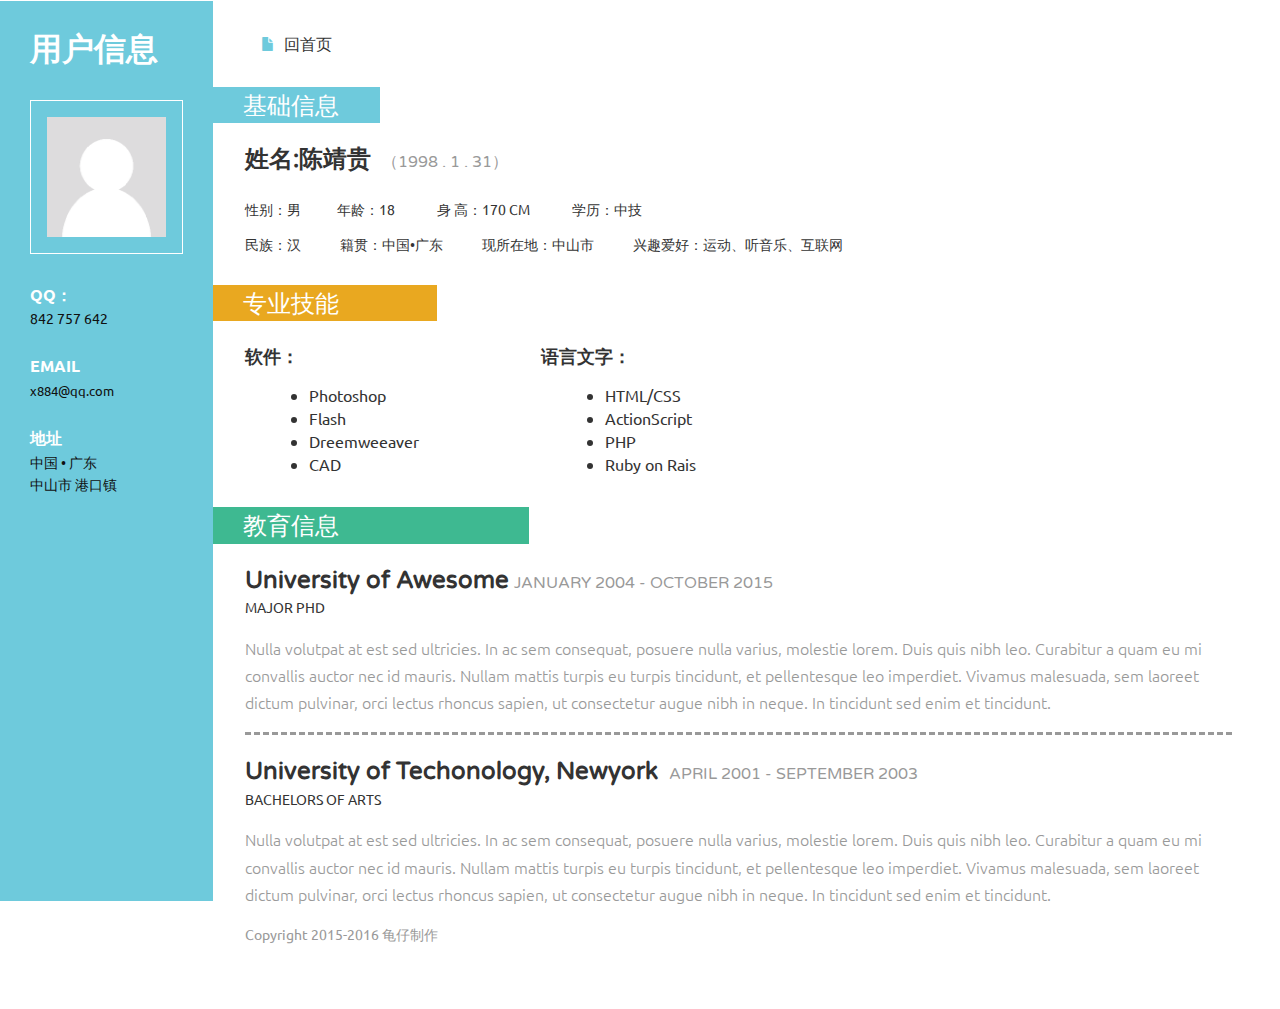
==== grzl/index.html @ 68a1b9ac "wodeshouye2" ====
<!DOCTYPE HTML>
<html>
<head>
<title>168一路发！陈靖贵的资料</title>
<link href="css/bootstrap.css" rel='stylesheet' type='text/css' />
<!-- jQuery (necessary JavaScript plugins) -->
<script src="js/jquery.min.js"></script>
<!-- Custom Theme files -->
 <link href="css/dashboard.css" rel="stylesheet">
<link href="css/style.css" rel='stylesheet' type='text/css' />

<!-- Custom Theme files -->
<!--//theme-style-->
<meta name="viewport" content="width=device-width, initial-scale=1">
<meta http-equiv="Content-Type" content="text/html; charset=utf-8" />
<meta name="keywords" content="Curriculum Vitae Responsive web template, Bootstrap Web Templates, Flat Web Templates, Andriod Compatible web template, 
Smartphone Compatible web template, free webdesigns for Nokia, Samsung, LG, SonyErricsson, Motorola web design" />
<script type="application/x-javascript"> addEventListener("load", function() { setTimeout(hideURLbar, 0); }, false); function hideURLbar(){ window.scrollTo(0,1); } </script>
<link href='http://fonts.useso.com/css?family=Ubuntu:300,400,500,700' rel='stylesheet' type='text/css'>
<link href='http://fonts.useso.com/css?family=Varela+Round' rel='stylesheet' type='text/css'>
<!-- start menu -->
  
</head>
<body>
<!-- header -->
<div class="col-sm-3 col-md-2 sidebar">
		 <div class="sidebar_top">
			 <h1>用户信息</h1> 
			 <img src="images/avt.png" alt=""/>
		 </div>
		<div class="details">
			 <h3>QQ：</h3>
			 <p>842 757 642</p>  	 
			 <h3>EMAIL</h3>
			 <p><a href="x884@qq.com">x884@qq.com</a></p>
			 <address>
			 <h3>地址</h3>
			 <span>中国 • 广东</span>
			 <span>中山市 港口镇</span>
			 </address>
			 
		</div>
		<div class="clearfix"></div>
</div>
<!---->
<link href="css/popuo-box.css" rel="stylesheet" type="text/css" media="all"/>
<script src="js/jquery.magnific-popup.js" type="text/javascript"></script>
	<!---//pop-up-box---->			
<div class="col-sm-9 col-sm-offset-3 col-md-10 col-md-offset-2 main">
	 <div class="content">
		 <div class="details_header">
			 <ul>
				 <li><a href="../index.html"><span class="glyphicon glyphicon-file" aria-hidden="true"></span>回首页</a></li>
				 <div id="small-dialog" class="mfp-hide">
			     </div>
				 <script>
						$(document).ready(function() {
						$('.popup-with-zoom-anim').magnificPopup({
							type: 'inline',
							fixedContentPos: false,
							fixedBgPos: true,
							overflowY: 'auto',
							closeBtnInside: true,
							preloader: false,
							midClick: true,
							removalDelay: 300,
							mainClass: 'my-mfp-zoom-in'
						});
																						
						});
				 </script>
			 </ul>
		 </div>
		 <div class="company">
			 <h3 class="clr1">基础信息</h3>
			 <div class="company_details">

				 <h4>姓名:陈靖贵 <span> （1998 . 1 . 31）</span></h4>		
			     <h3></h3>
				 <h6>性别：男&nbsp;&nbsp;&nbsp;&nbsp;&nbsp;&nbsp;&nbsp;&nbsp;&nbsp;&nbsp;&nbsp;&nbsp;年龄：18 &nbsp;&nbsp;&nbsp;&nbsp;&nbsp;&nbsp;&nbsp;&nbsp;&nbsp;&nbsp;&nbsp;&nbsp; 身 高：170 CM &nbsp;&nbsp;&nbsp;&nbsp;&nbsp;&nbsp;&nbsp;&nbsp;&nbsp;&nbsp;&nbsp;&nbsp; 学历：中技</h6>
				<h6>民族：汉&nbsp;&nbsp;&nbsp;&nbsp;&nbsp;&nbsp;&nbsp;&nbsp;&nbsp;&nbsp;&nbsp;&nbsp; 籍贯：中国•广东&nbsp;&nbsp;&nbsp;&nbsp;&nbsp;&nbsp;&nbsp;&nbsp;&nbsp;&nbsp;&nbsp;&nbsp; 现所在地：中山市&nbsp;&nbsp;&nbsp;&nbsp;&nbsp;&nbsp;&nbsp;&nbsp;&nbsp;&nbsp;&nbsp;&nbsp; 兴趣爱好：运动、听音乐、互联网 </h6>
			 </div>
			
		 <div class="skills">
			 <h3 class="clr2">专业技能</h3>
			 <div class="skill_list">
				 <div class="skill1">
					 <h4>软件：</h4>
					 <ul>					 
						<li>Photoshop</li>
						<li>Flash</li>
						<li>Dreemweeaver</li>
						<li>CAD</li>
					 </ul>
			   </div>
				 <div class="skill2">
					 <h4>语言文字：</h4>
					 <ul>					 
						<li>HTML/CSS</li>
						<li>ActionScript</li>
						<li>PHP</li>
						<li>Ruby on Rais</li>
					 </ul>
			   </div>
				 <div class="clearfix"></div>
			 </div>
		 </div>
		 <div class="education">
			 <h3 class="clr3">教育信息</h3>
			 <div class="education_details">
				 <h4>University of Awesome<span>JANUARY 2004 - OCTOBER 2015</span></h4>
				 <h6>MAJOR PHD</h6>
				 <p class="cmpny1">Nulla volutpat at est sed ultricies. In ac sem consequat, posuere nulla varius, molestie lorem. Duis quis nibh leo.
				 Curabitur a quam eu mi convallis auctor nec id mauris. Nullam mattis turpis eu turpis tincidunt, et pellentesque leo imperdiet.
				 Vivamus malesuada, sem laoreet dictum pulvinar, orci lectus rhoncus sapien, ut consectetur augue nibh in neque. In tincidunt sed enim et tincidunt.</p>
			 </div>
			 <div class="education_details">
				 <h4>University of Techonology, Newyork <span>APRIL 2001 - SEPTEMBER 2003</span></h4>
				 <h6>BACHELORS OF ARTS</h6>
				 <p>Nulla volutpat at est sed ultricies. In ac sem consequat, posuere nulla varius, molestie lorem. Duis quis nibh leo.
				 Curabitur a quam eu mi convallis auctor nec id mauris. Nullam mattis turpis eu turpis tincidunt, et pellentesque leo imperdiet.
				 Vivamus malesuada, sem laoreet dictum pulvinar, orci lectus rhoncus sapien, ut consectetur augue nibh in neque. In tincidunt sed enim et tincidunt.</p>
			 </div>
		 </div>
		 <div class="copywrite">
			 <p>Copyright  2015-2016 龟仔制作<a target="_blank" href="http://sc.chinaz.com/moban/"></a></p>
	   </div>
	 </div>
</div>
<!---->
</body>
</html>
---- grzl/css/dashboard.css ----
/*
 * Base structure
 */

/* Move down content because we have a fixed navbar that is 50px tall */
body {
  padding-top: 50px;
}


/*
 * Global add-ons
 */

.sub-header {
  padding-bottom: 10px;
  border-bottom: 1px solid #eee;
}

/*
 * Top navigation
 * Hide default border to remove 1px line.
 */
.navbar-fixed-top {
  border: 0;
}

/*
 * Sidebar
 */

/* Hide for mobile, show later */
.sidebar {
  display:block;
}
@media (min-width: 768px) {
  .sidebar {
    position: fixed;
    top: 51px;
    bottom: 0;
    left: 0;
    z-index: 1000;
    display: block;
    padding: 20px;
    overflow-x: hidden;
    overflow-y: auto; /* Scrollable contents if viewport is shorter than content. */
    background-color: #f5f5f5;
  }
}

/* Sidebar navigation */
.nav-sidebar {
  margin-right: -21px; /* 20px padding + 1px border */
  margin-bottom: 20px;
  margin-left: -20px;
}
.nav-sidebar > li > a {
  padding-right: 20px;
  padding-left: 20px;
}
.nav-sidebar > .active > a,
.nav-sidebar > .active > a:hover,
.nav-sidebar > .active > a:focus {
  color: #fff;
  background-color: #428bca;
}


/*
 * Main content
 */

.main {
  padding: 20px;
}
@media (min-width: 768px) {
  .main {
    padding-right: 40px;
    padding-left: 40px;
  }
}
.main .page-header {
  margin-top: 0;
}


/*
 * Placeholder dashboard ideas
 */

.placeholders {
  margin-bottom: 30px;
  text-align: center;
}
.placeholders h4 {
  margin-bottom: 0;
}
.placeholder {
  margin-bottom: 20px;
}
.placeholder img {
  display: inline-block;
  border-radius: 50%;
}
---- grzl/css/style.css ----
/*
Author: W3layout
Author URL: http://w3layouts.com
License: Creative Commons Attribution 3.0 Unported
License URL: http://creativecommons.org/licenses/by/3.0/
*/
h4, h5, h6,
h1, h2, h3 {margin: 0;}
ul, ol {margin: 0; padding:0;}
p {margin: 0;}
html, body{
	font-family: 'Ubuntu', sans-serif;
	font-size: 100%;
	background: #ffffff;
}
body a{
	transition:0.5s all;
	-webkit-transition:0.5s all;
	-moz-transition:0.5s all;
	-o-transition:0.5s all;
	-ms-transition:0.5s all;
}	
body {
  padding-top:0px;
}
a:focus {
  outline: thin dotted;
  outline: 0px auto -webkit-focus-ring-color;
  outline-offset: 0px;
  text-decoration:none;
}
/*-- header_top --*/
.sidebar{
  background:#6ecadc;
  top: 0px;
  padding:2em 30px;
}
.sidebar h1{
	font-size:2.5em;
	font-weight:700;
	margin-bottom:1em;
	COLOR:#fff;
	font-family: 'Varela Round', sans-serif;
	
}
.sidebar img{
	border:1px solid #fff;
	padding:1em;
	width:100%;
}
.details{
	margin-top:2em;
}
.details h3{
	font-weight:600;
	font-size:1em;
	color:#fff;
}  

.details p{
	color:#101010;
	font-size:0.9em;
	margin:5px 0 2em 0;
}
.details p a{
	color:#101010;
	font-size:0.9em;
}
address h3{
	margin-bottom:5px;
}
address span{
	display:block;
	color:#101010;
	font-size:0.9em;
	line-height:1.5em;
}
/*----*/
.main{  
  padding:2em 0;
}
.content{
	margin-right:3em;
}
.glyphicon {
  top:1px;
}
.glyphicon-file:before,.glyphicon-print:before,.glyphicon-envelope:before,.glyphicon-picture:before{
    margin-right: 9px;
  font-size: 14px;
  color: #6ecadc;
}
.details_header{
	padding: 0em 1em 0 2em;
}
.details_header ul li{
	display:inline-block;
}
.details_header ul li a{
	padding:0 1em;
	color:#333;
}
.details_header ul li a:hover{
	color:#6ecadc;
}
.company {
	margin:2em 0;
}
.company h3{
  color: #FFF;
  padding: 5px 41px 5px 30px;
  display: inline-block;
}
.skills h3{
  color: #FFF;
  padding: 5px 98px 5px 30px;
  display: inline-block;
}
.company_details,.education_details {
	padding:1.5em 0 0em 2em;
}
.company_details h4,.education_details h4{
	color:#333;
	font-weight:600;
	font-size:1.5em;
	margin-bottom:6px;
	font-family: 'Varela Round', sans-serif;
}
.company_details h4 span,.education_details h4 span{
	font-size: 0.65em;
  margin-left: 5px;
  color: #999;
  font-weight:400;
}
.company_details h6,.education_details h6{
	font-weight:400;
	margin-bottom:1.3em;
	font-size:0.9em;
}
.company_details p,.skill_info p,.education_details p{
	color:#999;
	font-weight:300;
	line-height:1.7em;
}
.cmpny1{
	border-bottom:3px dashed #999;
	padding-bottom:1em;
}
.skills{
	margin:2em 0;
}
.skill_info {
	padding:1.5em 0 0 2em;
}
.skill_list{
	padding:1.5em 0 0 2em;
}
.skill1,.skill2{
	 float:left;
	 width:30%;
}
.skill1 h4,.skill2 h4{
	color:#333;
	font-weight:600;
	margin-bottom:1em;
	display:inline-block;
}
.skill1 ul,.skill2 ul{
	padding-left:4em;
}
.skill1 ul li,.skill2 ul li{
	color:#333;
}
.education  h3{
  background: #999;
  color: #FFF;
  padding: 5px 190px 5px 30px;
  display: inline-block;
}
h3.clr1{
	background:#6ecadc;
}
h3.clr2{
	background:#e9a820;
}
h3.clr3{
	background:#3eb991;
}
.copywrite{
	padding-left:2em;
	margin-top:1em;
}
.copywrite p{
	color:#999;
	font-size:0.9em;
}
.copywrite p a{
	color:#999;
}
.copywrite p a:hover{
	color:#6ecadc;
}
.contact-grid form{
	padding:2em 0 0 2em;
}
.contact-grid input[type="text"], .contact-grid textarea {
  width: 80%;
  padding: 0.7em;
  margin: 0.5em 0;
  background: none;
  outline: none;
  border: 1px solid #A09F9F;
  font-size: 1em;
  color: #A09F9F;
  -webkit-appearance: none;
}
.send input[type="submit"] {
  width: 14%;
  font-size: 1.1em;
  background:#e9a820;
  padding: 0.4em 0.8em;
  text-align: center;
  color: #fff;
  border: none;
  outline: none;
  -webkit-appearance: none;
}
.send input[type="submit"]:hover {
  background: #6ecadc;
}
.contact-grid textarea {
  resize: none;
}
.map{
	padding:2em 0 0 2em;
}
.map iframe {
  width: 100%;
  height: 350px;
  border: none;
}
/*--responsive--*/
@media (max-width: 1366px){
.sidebar h1 {
  font-size: 2em;
}
}
@media (max-width: 1024px){
.sidebar {
  padding: 2em 17px;
  width:20%;
}
.sidebar h1 {
  font-size: 1.6em;
}
.main {
  margin-left: 19.666667%;
  width: 80%;
}
}
@media (max-width: 768px){
.sidebar {
  width: 22%;
}
.main {
  margin-left: 21.666667%;
  width: 78%;
}
.sidebar h1 {
  font-size: 1.4em;
}
.sidebar img {
  padding: 0.5em;
  width: 89%;
}
.details_header {
  padding: 0em 1em 0 1em;
}
.details_header ul li a {
  padding: 0 1em;
  font-size: 0.9em;
}
.company h3,.skills h3,.education h3{
  font-size: 1.2em;
}
.company_details h4, .education_details h4 {
  font-size: 1.1em;
}
.company_details h6, .education_details h6 {
  font-size: 0.8em;
}
.company_details p, .skill_info p, .education_details p {
  font-size: 0.8em;
}
.cmpny1 {
  padding-bottom: 1.5em;
}
.skill1, .skill2 {
  float: left;
  width: 50%;
}
.skill1 ul li,.skill2 ul li{
	font-size:0.85em;
}
.skill1 h4, .skill2 h4 {
  font-size: 1em;
}
.skill_list {
  padding: 0.7em 0 0 2em;
}
.details p {
  font-size: 0.75em;
}
address span {
  font-size: 0.8em;
}
.contact-grid input[type="text"], .contact-grid textarea {
  width: 100%;
  font-size: 0.8em;
}
.send input[type="submit"] {
  width: 20%;
  font-size:0.85em;
}
}
@media (max-width: 736px){
.sidebar {
  width: 100%;
}
.main {
  margin-left: 0;
  width: 100%;
}
.sidebar_top{
	width:30%;
	float:left;
	margin-right:5%;
}
.details{
	width:30%;
	float:right;
}
}
@media (max-width: 640px){
.sidebar {
  width: 100%;
}
.main {
  margin-left: 0;
  width: 100%;
}
.sidebar_top{
	width:30%;
	float:left;
	margin-right:5%;
}
.details{
	width:30%;
	float:right;
}
.sidebar img{
	width:100%;
}
.details p {
  font-size: 0.9em;
  margin: 5px 0 1em 0;
}
.details h3 {
  font-size: 0.9em;
}
}
@media (max-width: 600px){
address {
  margin-bottom:0px;
}
.sidebar_top {
  width: 32%;
}
.sidebar img {
  width: 85%;
}
}
@media (max-width: 568px){
.details_header ul li a {
  padding: 0 0.5em;
  font-size: 0.9em;
}
}
@media (max-width: 480px){
.content {
  margin-right: 2em;
}
.glyphicon-save:before, .glyphicon-print:before, .glyphicon-envelope:before, .glyphicon-picture:before {
  margin-right: 6px;
  font-size: 12px;
}
.details_header ul li a {
  padding: 0 0.5em;
  font-size: 0.85em;
}
.details {
  width: 36%;
}
.sidebar h1 {
  font-size: 1.3em;
}
.sidebar_top {
  width: 38%;
}
address {
  margin-bottom: 0px;
}
.copywrite{
	padding-left:1em;
}
.map iframe {
  height: 246px;
}
}
@media (max-width: 414px){
.sidebar_top {
  width: 45%;
}
.sidebar img {
  width: 91%;
}
.details {
  width: 42%;
}
.details_header {
  padding: 0em 0em 0 1em;
}
.details_header ul li a {
  padding: 0 0.3em;
  font-size: 0.75em;
}
.skill1 ul, .skill2 ul {
  padding-left: 3em;
}
}
@media (max-width: 384px){
.sidebar h1 {
  font-size: 1.2em;
}
.details {
  width: 45%;
}
.details_header ul {
  text-align: center;
}
.details_header ul li a {
  padding: 0 1em;
  font-size: 0.75em;
}
.main {
  padding: 1em 0 2em 0;
}
.company_details, .education_details,.skill_info  {
  padding: 1em 0 0em 1em;
}
.company h3 {
  padding: 5px 41px 5px 16px;
}
.company_details h4, .education_details h4 {
  font-size: 0.9em;
}
.company_details h6, .education_details h6 {
  font-size: 0.6em;
}
.company {
  margin: 1em 0;
}
.skills {
  margin: 1em 0;
}
.company h3, .skills h3, .education h3 {
  font-size: 1em;
}
.skills h3 {
  padding: 5px 98px 5px 16px;
}
.skill1 ul, .skill2 ul {
  padding-left: 2em;
}
.skill1 ul li, .skill2 ul li {
  font-size: 0.75em;
}
.skill_list {
  padding: 0.5em 0 0 1.5em;
}
.education h3 {
  padding: 5px 190px 5px 16px;
}
.copywrite p{
	font-size:0.7em;
}
}
@media (max-width: 375px){
.sidebar h1 {
  font-size: 1em;
}
.sidebar img {
  width: 70%;
}
.details h3 {
  font-size: 0.8em;
}
.details p {
  font-size: 0.75em;
  margin: 5px 0 0.5em 0;
}
address span {
  font-size: 0.7em;
}
.sidebar {
  padding: 1.5em 17px 1em 17px;
}
.details_header {
  padding: 0em 0em 0 1em;
  text-align: center;
}
.details_header ul li a {
  line-height: 2em;
}
}
@media (max-width: 320px){
.sidebar_top {
  width: 50%;
}
.sidebar img {
  width: 80%;
}
.details h3 {
  font-size: 0.7em;
}
.content {
  margin-right: 1em;
}
.details_header ul li a {
  padding: 0 0.5em;
  font-size: 0.75em;
}
.skill1 h4, .skill2 h4 {
  font-size: 0.85em;
}
.skill1 ul, .skill2 ul {
  padding-left: 1.5em;
}
}
---- grzl/css/popuo-box.css ----
/* Styles for dialog window */
#small-dialog,#small-dialog1{
	padding:20px;
	text-align: left;
	max-width: 650px;
	margin: 40px auto;
	position: relative;
	text-align:center;
}
#small-dialog-it,#small-dialog-in,#small-dialog-fr,#small-dialog-sh,#small-dialog-sf,#small-dialog-su,#small-dialog-me,#small-dialog-ch,#small-dialog-pi,#small-dialog-am {
	background: white;
	padding:20px;
	text-align: left;
	max-width: 450px;
	margin: 40px auto;
	position: relative;
	text-align:center;
}
a.play-icon.popup-with-zoom-anim img:hover {
	opacity: 0.5;
	transition:0.5s all;
	-webkit-transition:0.5s all;
	-o-transition:0.5s all;
	-moz-transition:0.5s all;
	-ms-transition:0.5s all;
}
.portfolio-items{
	text-align:center;
	margin:0 auto;
}
.portfolio-items img{
	width:100%;
}
.portfolio-items h4{
	margin:1em 0;
	font-size:25px;
	color:#a63d56;
}
.portfolio-items p{
	text-align:justify;
}
/**

/**
 * Fade-zoom animation for first dialog
 */

/* start state */
.my-mfp-zoom-in #small-dialog {
opacity: 0;
-webkit-transition: all 0.2s ease-in-out;
-moz-transition: all 0.2s ease-in-out;
-o-transition: all 0.2s ease-in-out;
transition: all 0.2s ease-in-out;
-webkit-transform: scale(0.8);
-moz-transform: scale(0.8);
-ms-transform: scale(0.8);
-o-transform: scale(0.8);
transform: scale(0.8);
}
/* animate in */
.my-mfp-zoom-in.mfp-ready #small-dialog {
opacity: 1;
-webkit-transform: scale(1);
-moz-transform: scale(1);
-ms-transform: scale(1);
-o-transform: scale(1);
transform: scale(1);
}
/* animate out */
.my-mfp-zoom-in.mfp-removing #small-dialog {
-webkit-transform: scale(0.8);
-moz-transform: scale(0.8);
-ms-transform: scale(0.8);
-o-transform: scale(0.8);
transform: scale(0.8);
opacity: 0;
}
/* Dark overlay, start state */
.my-mfp-zoom-in.mfp-bg {

-webkit-transition: opacity 0.3s ease-out;
-moz-transition: opacity 0.3s ease-out;
-o-transition: opacity 0.3s ease-out;
transition: opacity 0.3s ease-out;
}
/* animate out */
.my-mfp-zoom-in.mfp-removing.mfp-bg {
opacity: 0;
}
/**
/* Magnific Popup CSS */
.mfp-bg {
  top: 0;
  left: 0;
  width: 100%;
  height: 100%;
  z-index: 1042;
  overflow: hidden;
  position: fixed;
  background:#fff;
 }

.mfp-wrap {
  top: 0;
  left: 0;
  width: 100%;
  height: 100%;
  z-index: 1043;
  position: fixed;
  outline: none !important;
  -webkit-backface-visibility: hidden; }

.mfp-container {
  text-align: center;
  position: absolute;
  width: 100%;
  height: 100%;
  left: 0;
  top: 0;
  padding: 0 8px;
  -webkit-box-sizing: border-box;
  -moz-box-sizing: border-box;
  box-sizing: border-box; }

.mfp-container:before {
  content: '';
  display: inline-block;
  height: 100%;
  vertical-align: middle; }

.mfp-align-top .mfp-container:before {
  display: none; }

.mfp-content {
  position: relative;
  display: inline-block;
  vertical-align: middle;
  margin: 0 auto;
  text-align: left;
  z-index: 1045; }

.mfp-inline-holder .mfp-content,
.mfp-ajax-holder .mfp-content {
  width: 100%;
  cursor: auto; }

.mfp-ajax-cur {
  cursor: progress; }

.mfp-zoom-out-cur,
.mfp-zoom-out-cur .mfp-image-holder .mfp-close {
  cursor: -moz-zoom-out;
  cursor: -webkit-zoom-out;
  cursor: zoom-out; }
.mfp-zoom {
  cursor: pointer;
  cursor: -webkit-zoom-in;
  cursor: -moz-zoom-in;
  cursor: zoom-in; }

.mfp-auto-cursor .mfp-content {
  cursor: auto; }

.mfp-close,
.mfp-arrow,
.mfp-preloader,
.mfp-counter {
  -webkit-user-select: none;
  -moz-user-select: none;
  user-select: none; }

.mfp-loading.mfp-figure {
  display: none; }

.mfp-hide {
  display: none !important; }
.mfp-content iframe{
	width:100%;
	min-height:500px;
}
.mfp-preloader {
  color: #cccccc;
  position: absolute;
  top: 50%;
  width: auto;
  text-align: center;
  margin-top: -0.8em;
  left: 8px;
  right: 8px;
  z-index: 1044; }

.mfp-preloader a {
  color: #cccccc; }

.mfp-preloader a:hover {
  color: white; }

.mfp-s-ready .mfp-preloader {
  display: none; }

.mfp-s-error .mfp-content {
  display: none; }

button.mfp-close,
button.mfp-arrow {
  overflow: visible;
  cursor: pointer;
  border: 0;
   background:#FFF;
  -webkit-appearance: none;
  display: block;
  padding: 0;
  z-index: 1046; }
button::-moz-focus-inner {
  padding: 0;
  border: 0; }

.mfp-close {
  width: 44px;
  height: 44px;
  line-height: 44px;
  position: absolute;
 right: 0px;
	top: -43px;
  text-decoration: none;
  text-align: center;
  padding: 0 0 18px 10px;
  color: white;
  font-style: normal;
  font-size: 28px;
  outline:none;
  font-family: 'Open Sans', sans-serif;		
 }
  .mfp-close:hover, .mfp-close:focus {
    opacity: 1; }

.mfp-close-btn-in .mfp-close {
  color: #333333; }

.mfp-image-holder .mfp-close,
.mfp-iframe-holder .mfp-close {
  color: white;
  right: -6px;
  text-align: right;
  padding-right: 6px;
  width: 100%; 
}
/*----*/
.login{
	border-bottom:2px solid #1c1c1c;
}
.login input[type="text"] {
	outline: none;
	padding:6px ;
	background: none;
	width: 93%;
	border: none;
	font-size:1.8em;
	color:#1c1c1c;	
}
.login input[type="submit"] {	
	width: 35px;
	height: 35px;
	background: url(../images/img-sprite.png) -622px -22px no-repeat ;
	padding: 0px 1px;
	border: none;
	cursor: pointer;
	outline: none;
	vertical-align: middle;
}
.search-top p{
	color:#818181;
	font-size:1.2em;
	line-height:1.5em;
	width:33%;
	text-align:center;
	padding: 1em 0;
}
@media all and (max-width:480px){
.login input[type="text"] {
	width: 88%;
	font-size: 1.4em;
}
.search-top p {
	width: 60%;
}
}
@media all and (max-width:320px){
.login input[type="text"] {
	width: 80%;
	font-size: 1.2em;
}
#small-dialog{
	padding:15px;
}
.search-top p {
	width: 70%;
	font-size:1em;
}
}
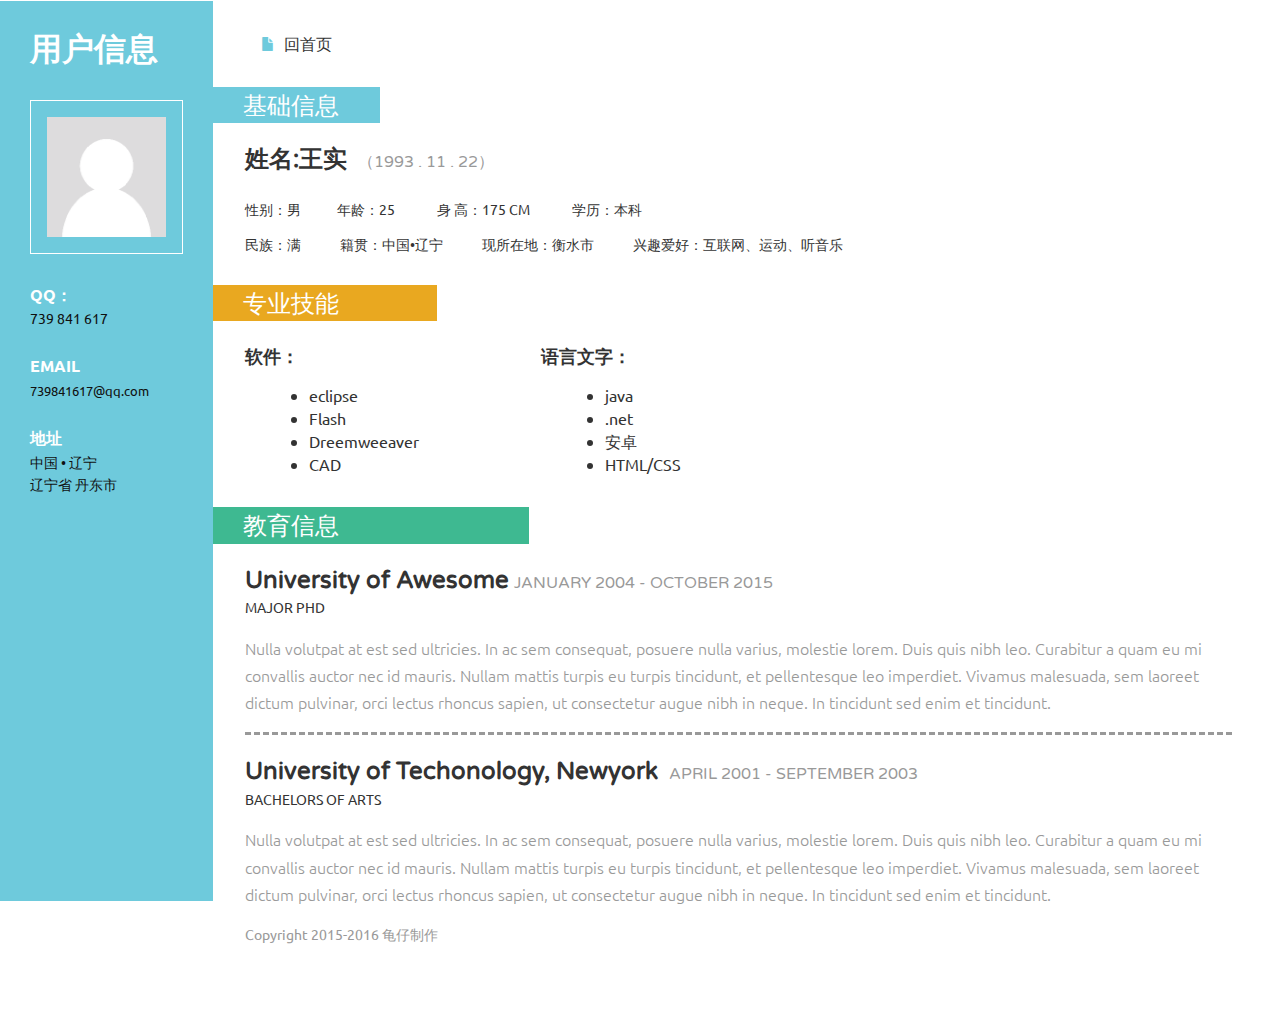
==== commit b339a5fc: "wodeshouye3" ====
--- a/grzl/index.html
+++ b/grzl/index.html
@@ -1,7 +1,7 @@
 <!DOCTYPE HTML>
 <html>
 <head>
-<title>168一路发！陈靖贵的资料</title>
+<title>王实个人简介</title>
 <link href="css/bootstrap.css" rel='stylesheet' type='text/css' />
 <!-- jQuery (necessary JavaScript plugins) -->
 <script src="js/jquery.min.js"></script>
@@ -30,13 +30,13 @@
 		 </div>
 		<div class="details">
 			 <h3>QQ：</h3>
-			 <p>842 757 642</p>  	 
+			 <p>739 841 617</p>  	 
 			 <h3>EMAIL</h3>
-			 <p><a href="x884@qq.com">x884@qq.com</a></p>
+			 <p><a href="739841617@qq.com">739841617@qq.com</a></p>
 			 <address>
 			 <h3>地址</h3>
-			 <span>中国 • 广东</span>
-			 <span>中山市 港口镇</span>
+			 <span>中国 • 辽宁</span>
+			 <span>辽宁省 丹东市</span>
 			 </address>
 			 
 		</div>
@@ -75,10 +75,10 @@
 			 <h3 class="clr1">基础信息</h3>
 			 <div class="company_details">
 
-				 <h4>姓名:陈靖贵 <span> （1998 . 1 . 31）</span></h4>		
+				 <h4>姓名:王实 <span> （1993 . 11 . 22）</span></h4>		
 			     <h3></h3>
-				 <h6>性别：男&nbsp;&nbsp;&nbsp;&nbsp;&nbsp;&nbsp;&nbsp;&nbsp;&nbsp;&nbsp;&nbsp;&nbsp;年龄：18 &nbsp;&nbsp;&nbsp;&nbsp;&nbsp;&nbsp;&nbsp;&nbsp;&nbsp;&nbsp;&nbsp;&nbsp; 身 高：170 CM &nbsp;&nbsp;&nbsp;&nbsp;&nbsp;&nbsp;&nbsp;&nbsp;&nbsp;&nbsp;&nbsp;&nbsp; 学历：中技</h6>
-				<h6>民族：汉&nbsp;&nbsp;&nbsp;&nbsp;&nbsp;&nbsp;&nbsp;&nbsp;&nbsp;&nbsp;&nbsp;&nbsp; 籍贯：中国•广东&nbsp;&nbsp;&nbsp;&nbsp;&nbsp;&nbsp;&nbsp;&nbsp;&nbsp;&nbsp;&nbsp;&nbsp; 现所在地：中山市&nbsp;&nbsp;&nbsp;&nbsp;&nbsp;&nbsp;&nbsp;&nbsp;&nbsp;&nbsp;&nbsp;&nbsp; 兴趣爱好：运动、听音乐、互联网 </h6>
+				 <h6>性别：男&nbsp;&nbsp;&nbsp;&nbsp;&nbsp;&nbsp;&nbsp;&nbsp;&nbsp;&nbsp;&nbsp;&nbsp;年龄：25 &nbsp;&nbsp;&nbsp;&nbsp;&nbsp;&nbsp;&nbsp;&nbsp;&nbsp;&nbsp;&nbsp;&nbsp; 身 高：175 CM &nbsp;&nbsp;&nbsp;&nbsp;&nbsp;&nbsp;&nbsp;&nbsp;&nbsp;&nbsp;&nbsp;&nbsp; 学历：本科</h6>
+				<h6>民族：满&nbsp;&nbsp;&nbsp;&nbsp;&nbsp;&nbsp;&nbsp;&nbsp;&nbsp;&nbsp;&nbsp;&nbsp; 籍贯：中国•辽宁&nbsp;&nbsp;&nbsp;&nbsp;&nbsp;&nbsp;&nbsp;&nbsp;&nbsp;&nbsp;&nbsp;&nbsp; 现所在地：衡水市&nbsp;&nbsp;&nbsp;&nbsp;&nbsp;&nbsp;&nbsp;&nbsp;&nbsp;&nbsp;&nbsp;&nbsp; 兴趣爱好：互联网、运动、听音乐 </h6>
 			 </div>
 			
 		 <div class="skills">
@@ -87,7 +87,7 @@
 				 <div class="skill1">
 					 <h4>软件：</h4>
 					 <ul>					 
-						<li>Photoshop</li>
+						<li>eclipse</li>
 						<li>Flash</li>
 						<li>Dreemweeaver</li>
 						<li>CAD</li>
@@ -96,10 +96,10 @@
 				 <div class="skill2">
 					 <h4>语言文字：</h4>
 					 <ul>					 
+						<li>java</li>
+						<li>.net</li>
+						<li>安卓</li>
 						<li>HTML/CSS</li>
-						<li>ActionScript</li>
-						<li>PHP</li>
-						<li>Ruby on Rais</li>
 					 </ul>
 			   </div>
 				 <div class="clearfix"></div>
